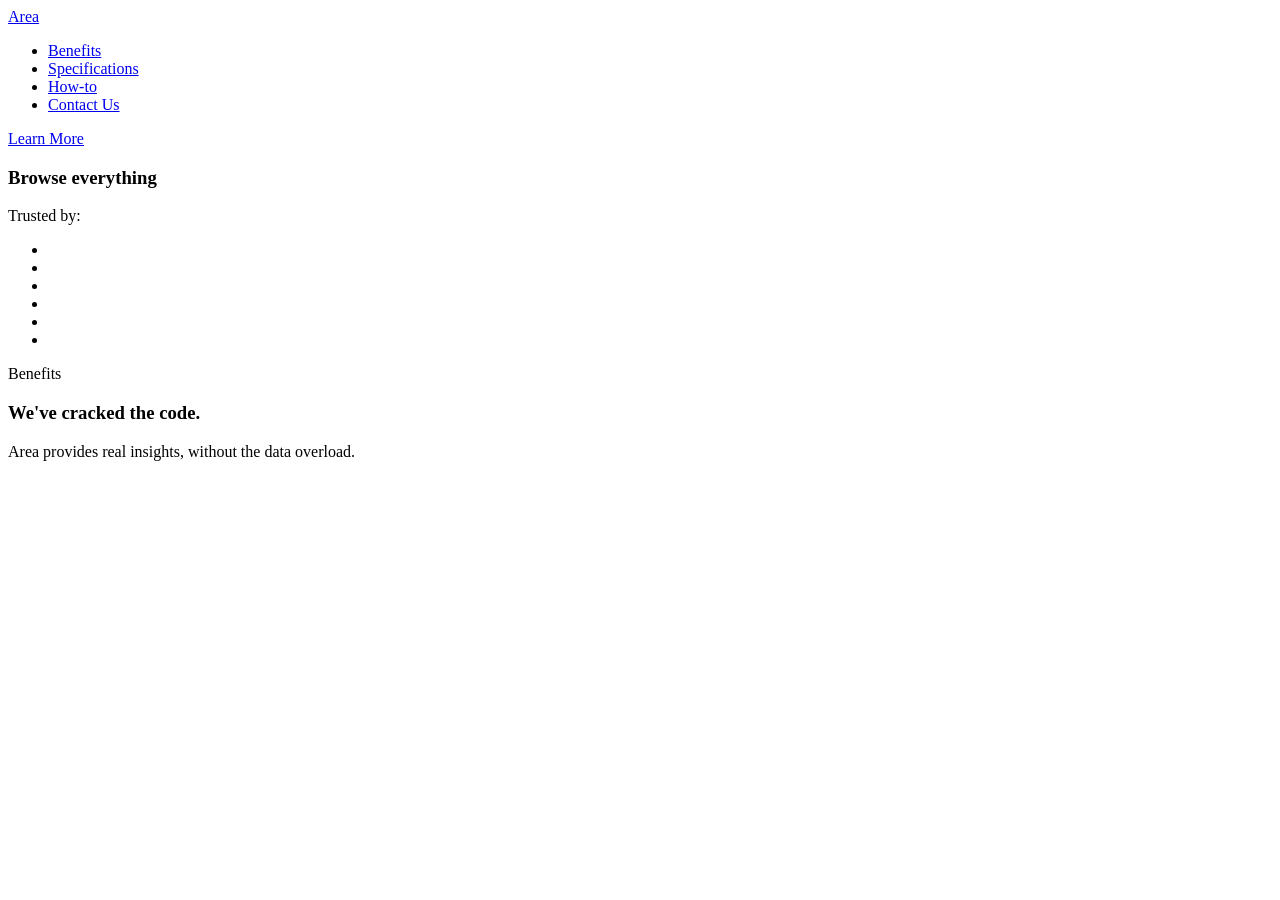
==== Area-main/index.html @ f33f4bc5 "Create a header, and start creat main in html" ====
<!DOCTYPE html>
<html lang="en">

<head>
  <meta charset="UTF-8">
  <meta name="viewport" content="width=device-width, initial-scale=1.0">
  <title>Area</title>
  <link rel="stylesheet" href="css/style.css">
  <link rel="stylesheet" href="css/fonts.css">
  <script src="script.js" defer></script>
</head>

<body>
  <div class="wrapper">
    <header class="header">
      <section class="header-top">
        <div class="container">
          <article class="header-top--inner">
            <section class="header-top--logo"><a href="/">Area</a></section>
            <nav class="header-top--nav">
              <ul class="header-top--nav-list">
                <li class="header-top--nav-list--item" id="linkBenefits">
                  <a href="#">Benefits</a>
                </li>
                <li class="header-top--nav-list--item" id="linkSpecifications">
                  <a href="#">Specifications</a>
                </li>
                <li class="header-top--nav-list--item" id="linkHow-to">
                  <a href="#">How-to</a>
                </li>
                <li class="header-top--nav-list--item" id="linkContactUs">
                  <a href="#">Contact Us</a>
                </li>
              </ul>
            </nav>
            <section class="header-top--btn">
              <a href="#">Learn More</a>
            </section>
          </article>
        </div>
      </section>
      <section class="header-body">
        <div class="container">
          <article class="header-body--inner">
            <h1 class="header-body--title">Browse everything</h1>
            <section class="header-body--content">
              <div class="header-body--content-image"></div>
              <div class="header-body--content-background"></div>
            </section>
            <section class="header-body--company">
              <p class="header-body--company-paragraph">Trusted by:</p>
              <ul class="header-body--company-list">
                <li class="header-body--company-list--item"><a href="#"></a></li>
                <li class="header-body--company-list--item"><a href="#"></a></li>
                <li class="header-body--company-list--item"><a href="#"></a></li>
                <li class="header-body--company-list--item"><a href="#"></a></li>
                <li class="header-body--company-list--item"><a href="#"></a></li>
                <li class="header-body--company-list--item"><a href="#"></a></li>
              </ul>
            </section>
          </article>
        </div>
      </section>
    </header>
    <main class="main">
      <section class="benefits">
        <div class="container">
          <article class="benefits-inner">
            <p class="benefits-caption">Benefits</p>
            <h1 class="benefits-title">We've cracked the code.</h1>
            <p class="benefits-paragraph">Area provides real insights, without the data overload.</p>
            <ul class="benefits-list"></ul>
          </article>
        </div>
      </section>
    </main>
  </div>

</body>

</html>
---- Area-main/css/fonts.css ----
:root{
  --font-family: "CrimsonText", sans-serif;
  --second-family: "DMSans", sans-serif;
  --third-family: "RobotoMono", sans-serif;
}

@font-face {
  font-family: var(--font-family);
  font-weight: 400;
  font-style: normal;
  src: local('CrimsonText')
    url("//fonts/CrimsonText-Regular.woff2"),
    url("//fonts/CrimsonText-Regular.woff"),
    url("//fonts/CrimsonText-Regular.otf");
    font-display: swap;
}
@font-face {
  font-family: var(--second-family);
  font-weight: 400;
  font-style: normal;
  src: local('DMSans')
    url("//fonts/DMSans_36pt-Regular.woff2"),
    url("//fonts/DMSans_36pt-Regular.woff"),
    url("//fonts/DMSans_36pt-Regular.otf");
    font-display: swap;
}
@font-face {
  font-family: var(--third-family);
  font-weight: 400;
  font-style: normal;
  src: local('RobotoMono')
    url("//fonts/RobotoMono-Regular.woff2"),
    url("//fonts/RobotoMono-Regular.woff"),
    url("//fonts/RobotoMono-Regular.otf");
    font-display: swap;
}
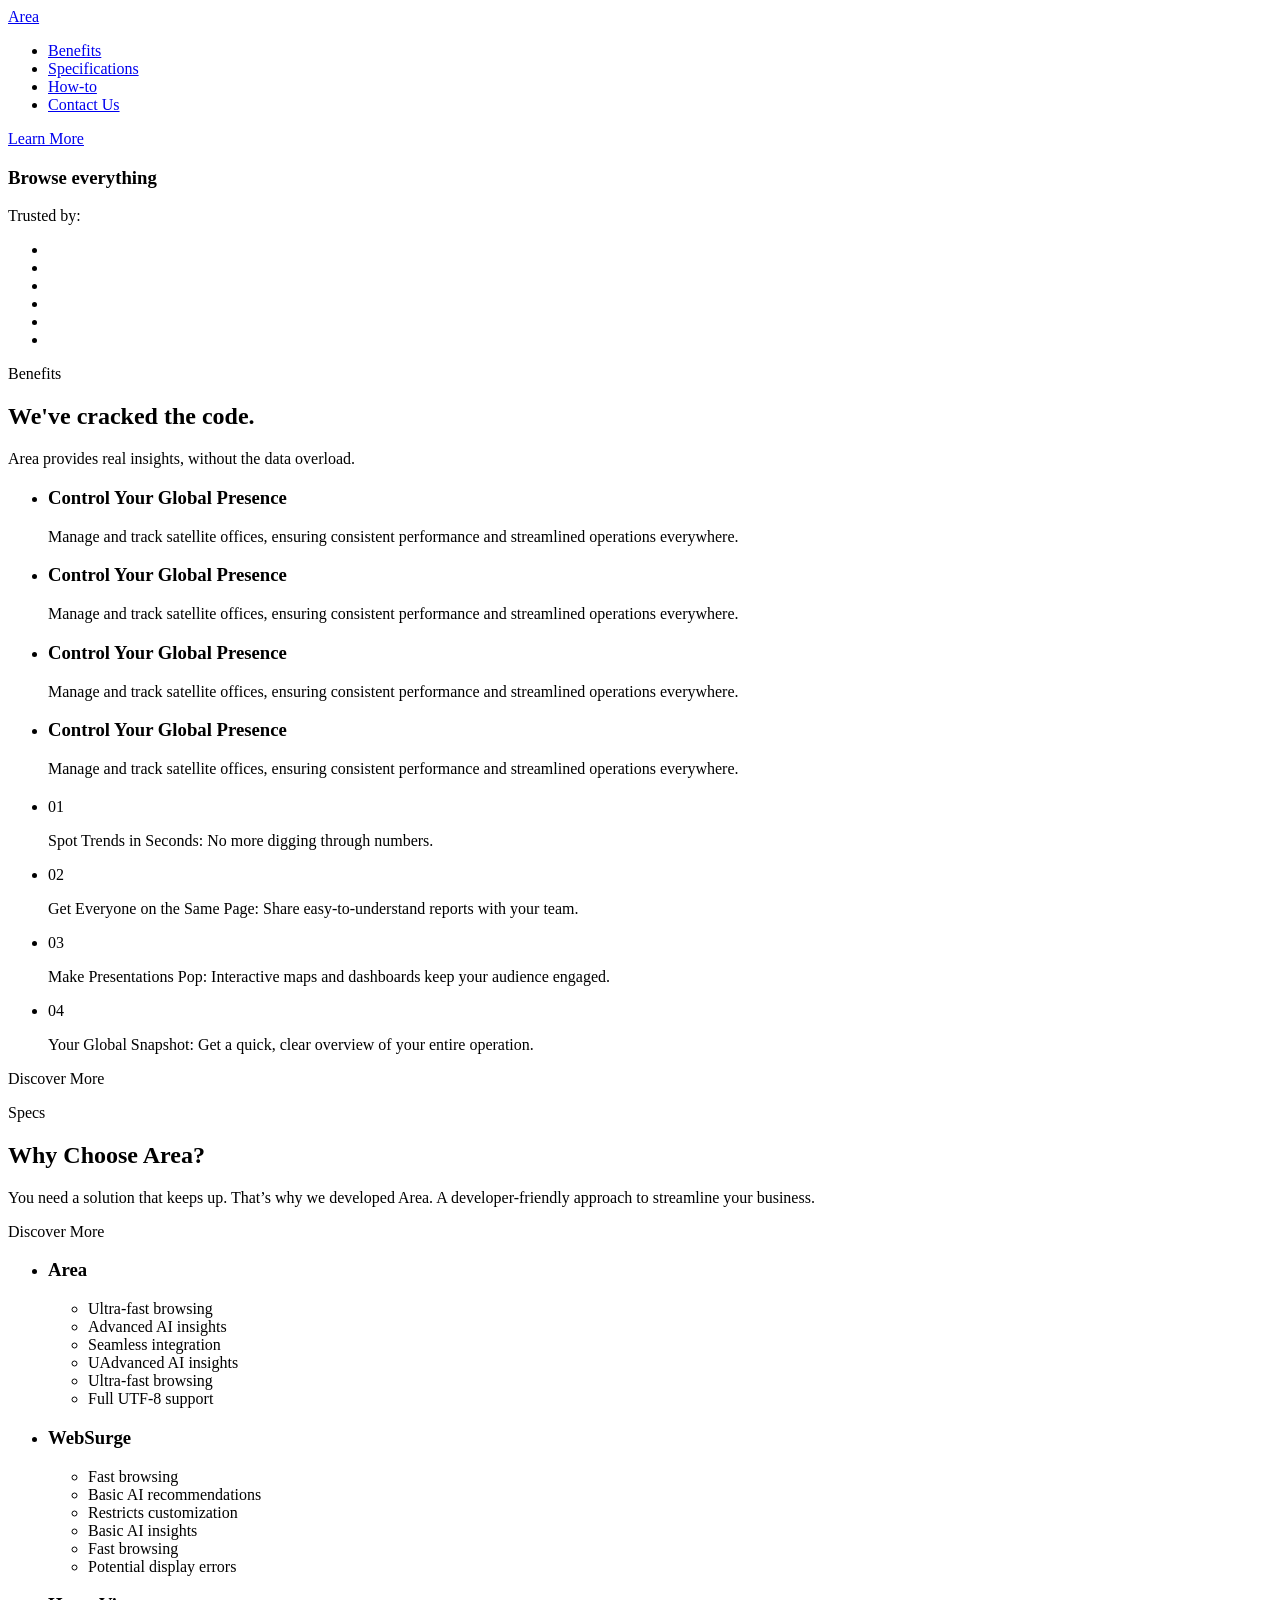
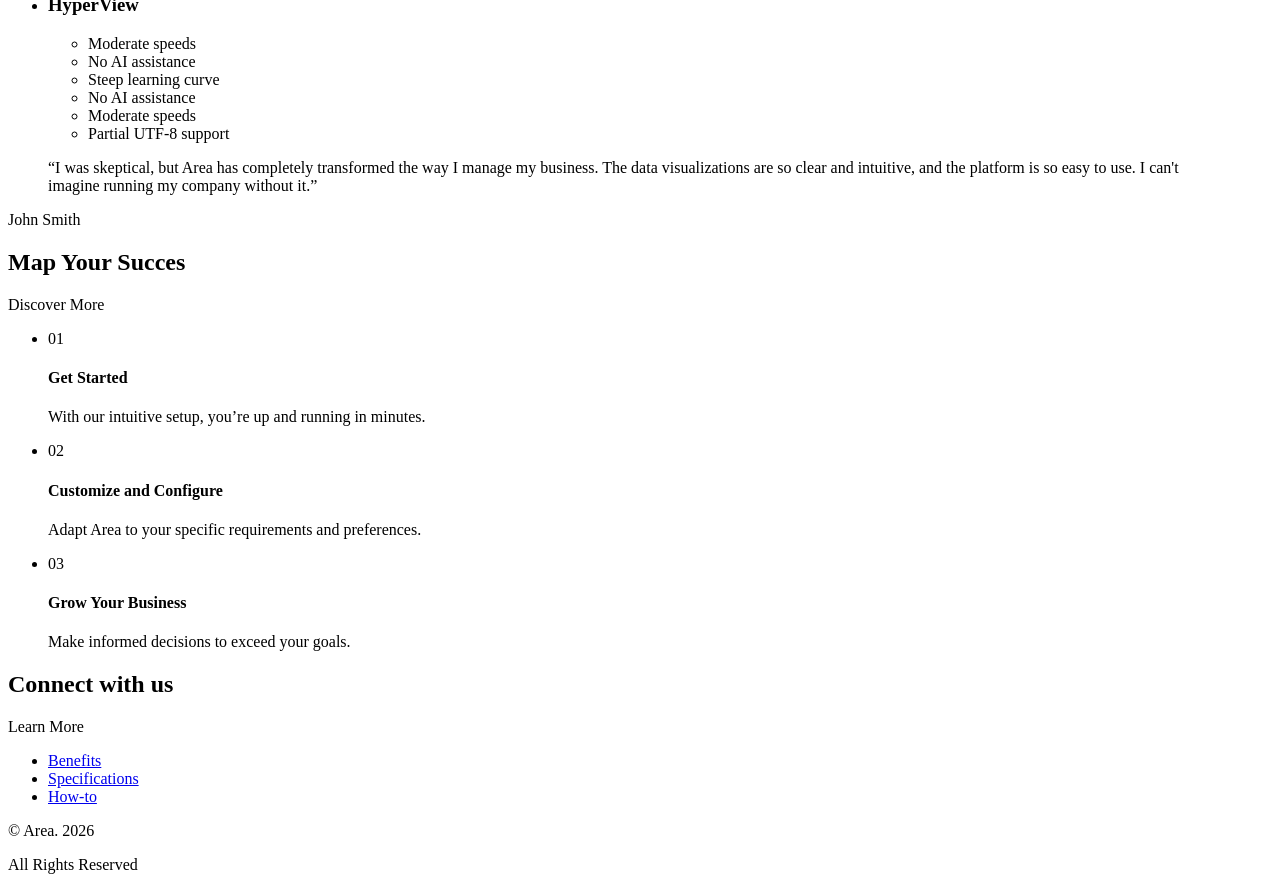
==== commit 3dc01287: "finish create index.html" ====
--- a/Area-main/index.html
+++ b/Area-main/index.html
@@ -60,6 +60,7 @@
             </section>
           </article>
         </div>
+
       </section>
     </header>
     <main class="main">
@@ -67,13 +68,186 @@
         <div class="container">
           <article class="benefits-inner">
             <p class="benefits-caption">Benefits</p>
-            <h1 class="benefits-title">We've cracked the code.</h1>
+            <h2 class="benefits-title">We've cracked the code.</h2>
             <p class="benefits-paragraph">Area provides real insights, without the data overload.</p>
-            <ul class="benefits-list"></ul>
+            <ul class="benefits-list">
+              <li class="benefits-list--item">
+                <div class="benefits-list--item-icon" id="benefitsIcon1"></div>
+                <h3 class="benefits-list--item-title">Control Your Global Presence</h3>
+                <p class="benefits-list--item-paragraph">Manage and track satellite offices, ensuring consistent
+                  performance and streamlined operations everywhere.</p>
+              </li>
+              <li class="benefits-list--item">
+                <div class="benefits-list--item-icon" id="benefitsIcon1"></div>
+                <h3 class="benefits-list--item-title">Control Your Global Presence</h3>
+                <p class="benefits-list--item-paragraph">Manage and track satellite offices, ensuring consistent
+                  performance and streamlined operations everywhere.</p>
+              </li>
+              <li class="benefits-list--item">
+                <div class="benefits-list--item-icon" id="benefitsIcon1"></div>
+                <h3 class="benefits-list--item-title">Control Your Global Presence</h3>
+                <p class="benefits-list--item-paragraph">Manage and track satellite offices, ensuring consistent
+                  performance and streamlined operations everywhere.</p>
+              </li>
+              <li class="benefits-list--item">
+                <div class="benefits-list--item-icon" id="benefitsIcon1"></div>
+                <h3 class="benefits-list--item-title">Control Your Global Presence</h3>
+                <p class="benefits-list--item-paragraph">Manage and track satellite offices, ensuring consistent
+                  performance and streamlined operations everywhere.</p>
+              </li>
+            </ul>
+            <section class="benefits-image"></section>
+            <section class="benefits-content">
+              <article class="benefits-content--text">
+                <h2 class="benefits-content--text-title"></h2>
+                <p class="benefits-content--text-caption"></p>
+                <ul class="benefits-content--text-list">
+                  <li class="benefits-content--text-list--item">
+                    <p class="benefits-content--text-list--item-number">01</p>
+                    Spot Trends in Seconds: No more digging through numbers.
+                  </li>
+                  <li class="benefits-content--text-list--item">
+                    <p class="benefits-content--text-list--item-number">02</p>
+                    Get Everyone on the Same Page: Share easy-to-understand reports with your team.
+                  </li>
+                  <li class="benefits-content--text-list--item">
+                    <p class="benefits-content--text-list--item-number">03</p>
+                    Make Presentations Pop: Interactive maps and dashboards keep your audience engaged.
+                  </li>
+                  <li class="benefits-content--text-list--item">
+                    <p class="benefits-content--text-list--item-number">04</p>
+                    Your Global Snapshot: Get a quick, clear overview of your entire operation.
+                  </li>
+                </ul>
+                <div class="benefits-content--text-btn btn">Discover More</div>
+              </article>
+              <div class="benefits-content-image"> </div>
+            </section>
+          </article>
+        </div>
+      </section>
+      <section class="specs">
+        <div class="container">
+          <article class="specs-inner">
+            <p class="specs-caption">Specs</p>
+            <h2 class="specs-title">Why Choose Area?</h2>
+            <p class="specs-paragraph">You need a solution that keeps up. That’s why we developed Area. A
+              developer-friendly approach to streamline your business. </p>
+            <div class="specs-btn btn">Discover More</div>
+            <section class="specs-content">
+              <ul class="specs-content--list">
+                <li class="specs-content--list-item">
+                  <h3 class="specs-content--list-item--title">Area</h3>
+                  <ul class="specs-content--list-item--list">
+                    <li class="specs-content--list-item--list">Ultra-fast browsing</li>
+                    <li class="specs-content--list-item--list">Advanced AI insights</li>
+                    <li class="specs-content--list-item--list">Seamless integration</li>
+                    <li class="specs-content--list-item--list">UAdvanced AI insights</li>
+                    <li class="specs-content--list-item--list">Ultra-fast browsing</li>
+                    <li class="specs-content--list-item--list">Full UTF-8 support</li>
+                  </ul>
+                </li>
+                <li class="specs-content--list-item">
+                  <h3 class="specs-content--list-item--title">WebSurge</h3>
+                  <ul class="specs-content--list-item--list">
+                    <li class="specs-content--list-item--list">Fast browsing</li>
+                    <li class="specs-content--list-item--list">Basic AI recommendations</li>
+                    <li class="specs-content--list-item--list">Restricts customization</li>
+                    <li class="specs-content--list-item--list">Basic AI insights</li>
+                    <li class="specs-content--list-item--list">Fast browsing</li>
+                    <li class="specs-content--list-item--list">Potential display errors</li>
+                  </ul>
+                </li>
+                <li class="specs-content--list-item">
+                  <h3 class="specs-content--list-item--title">HyperView</h3>
+                  <ul class="specs-content--list-item--list">
+                    <li class="specs-content--list-item--list">Moderate speeds</li>
+                    <li class="specs-content--list-item--list">No AI assistance</li>
+                    <li class="specs-content--list-item--list">Steep learning curve</li>
+                    <li class="specs-content--list-item--list">No AI assistance</li>
+                    <li class="specs-content--list-item--list">Moderate speeds</li>
+                    <li class="specs-content--list-item--list">Partial UTF-8 support</li>
+                  </ul>
+                </li>
+              </ul>
+            </section>
+            <section class="specs-quote">
+              <div class="specs-quote--img"></div>
+              <blockquote class="specs-quote--blockquote">
+                <p class="specs-quote--blockquote-quote">
+                  “I was skeptical, but Area has completely transformed the way I manage my business. The data
+                  visualizations are so clear and intuitive, and the platform is so easy to use. I can't imagine running
+                  my company without it.”
+                </p>
+              </blockquote>
+              <p class="specs-quote--blockquote-paragraph">John Smith</p>
+              <p class="specs-quote--blockquote-captions"></p>
+            </section>
+          </article>
+        </div>
+      </section>
+      <section class="steps">
+        <div class="container">
+          <article class="steps-inner">
+            <section class="steps-title">
+              <h2 class="steps-title--text">Map Your Succes</h2>
+              <div class="steps-title--btn btn">Discover More</div>
+            </section>
+            <ul class="steps-list">
+              <li class="steps-list--item">
+                01
+                <h4 class="steps-list--item-title">Get Started</h4>
+                <p class="steps-list--item-caption">With our intuitive setup, you’re up and running in minutes.</p>
+              </li>
+              <li class="steps-list--item">
+                02
+                <h4 class="steps-list--item-title">Customize and Configure</h4>
+                <p class="steps-list--item-caption">Adapt Area to your specific requirements and preferences.</p>
+              </li>
+              <li class="steps-list--item">
+                03
+                <h4 class="steps-list--item-title">Grow Your Business</h4>
+                <p class="steps-list--item-caption">Make informed decisions to exceed your goals.</p>
+              </li>
+            </ul>
+            <section class="steps-list--item-img"></section>
+          </article>
+        </div>
+      </section>
+      <section class="contact">
+        <div class="container">
+          <article class="contact-inner">
+            <h2 class="contact-title">Connect with us</h2>
+            <p class="contact-caption"></p>
+            <div class="contact-btn btn">Learn More</div>
           </article>
         </div>
       </section>
     </main>
+    <footer class="footer">
+      <div class="container">
+        <article class="footer-inner">
+          <nav class="footer-nav">
+            <ul class="footer-nav--list">
+              <li class="footer-nav--list-item">
+                <a href="#" class="footer-nav--list-item--link">Benefits</a>
+              </li>
+              <li class="footer-nav--list-item">
+                <a href="#" class="footer-nav--list-item--link">Specifications</a>
+              </li>
+              <li class="footer-nav--list-item">
+                <a href="#" class="footer-nav--list-item--link">How-to</a>
+              </li>
+            </ul>
+          </nav>
+          <div class="footer-logo"></div>
+          <div class="footer-text">
+            <p class="footer-text--copyright">© Area.  2026</p>
+            <p class="footer-text--rights">All Rights Reserved</p>
+          </div>
+        </article>
+      </div>
+    </footer>
   </div>
 
 </body>
